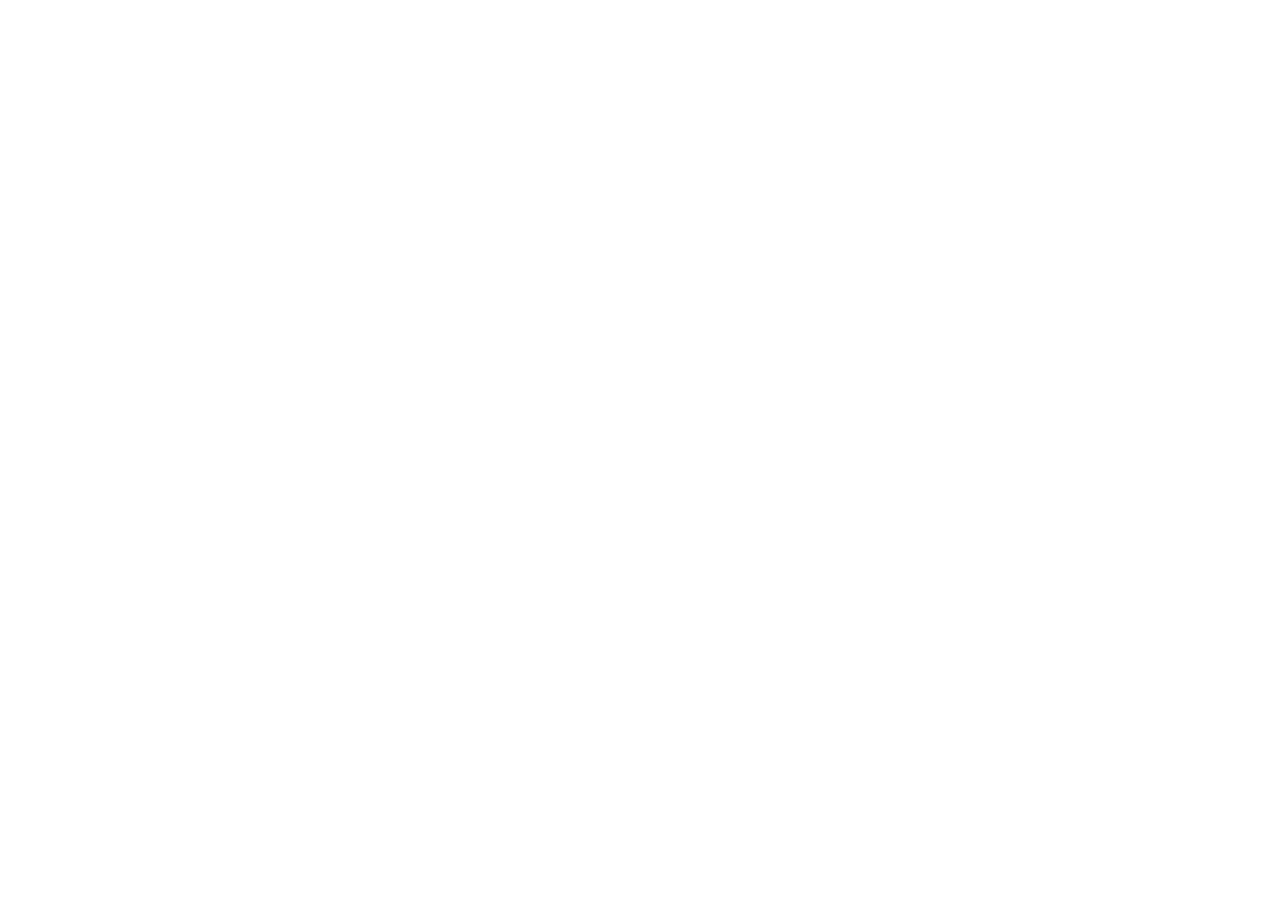
==== index.html @ 60062bba "primeiro commit" ====
<!DOCTYPE html>
<html lang="pt-br">
<head>
    <meta charset="UTF-8">
    <meta name="viewport" content="width=device-width, initial-scale=1.0">
    <title>BlockJump</title>
</head>
<body>
    
</body>
</html>
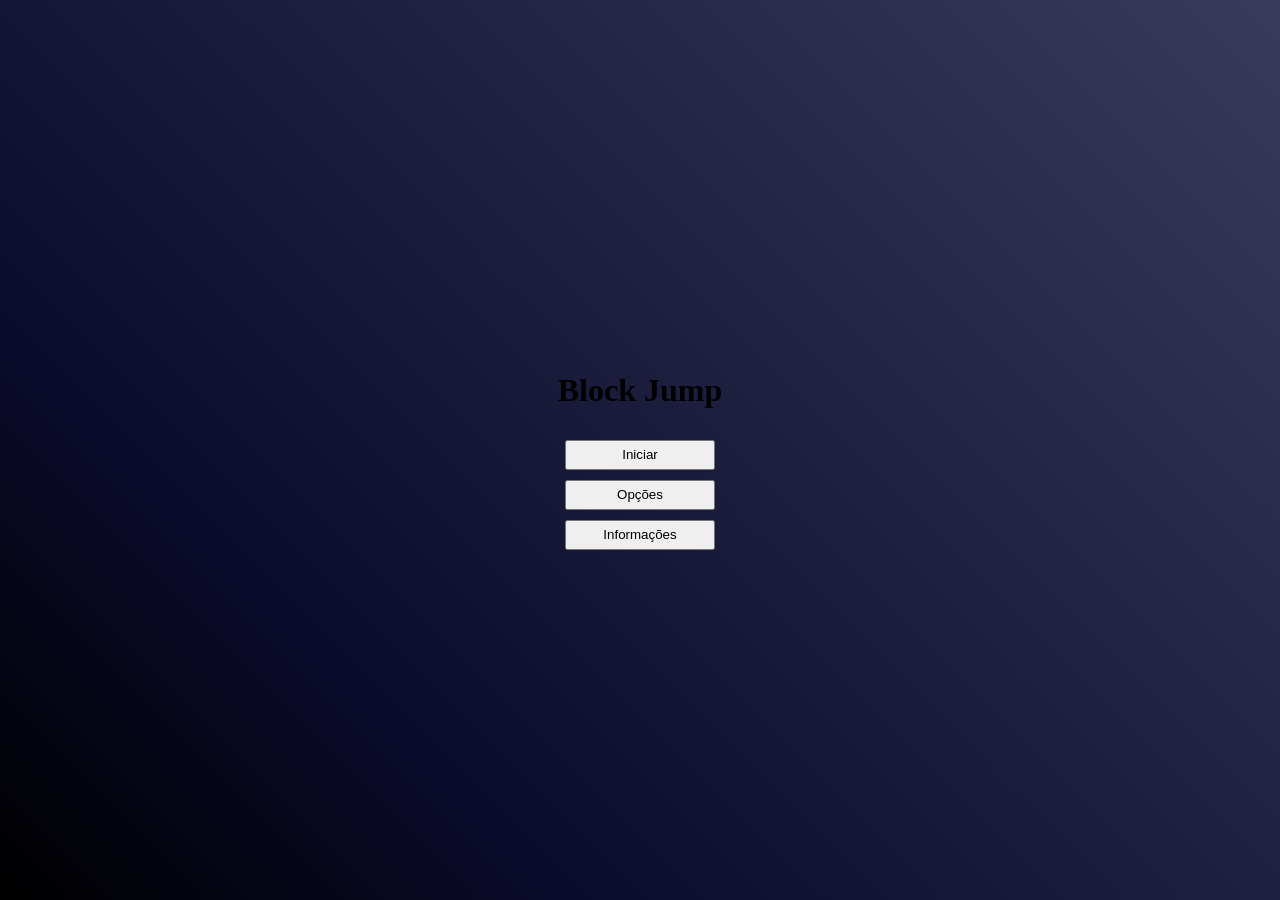
==== commit 057bbe34: "tela inicial" ====
--- a/index.html
+++ b/index.html
@@ -4,8 +4,17 @@
     <meta charset="UTF-8">
     <meta name="viewport" content="width=device-width, initial-scale=1.0">
     <title>BlockJump</title>
+    <link rel="stylesheet" href="style.css">
 </head>
 <body>
-    
+    <div class="menu">
+        <h1>Block Jump</h1>
+        <div class="options">
+            <button>Iniciar</button>
+            <button>Opções</button>
+            <button>Informações</button>
+        </div>
+    </div>
+
 </body>
 </html>
--- a/style.css
+++ b/style.css
@@ -0,0 +1,37 @@
+:root{
+    --angle: 45deg;
+--gradient: #000000, #0A0A2A, #1A1A3A, #2A2A4A, #3A3A5A;
+
+}
+
+
+body{
+    height: 100dvh;
+    margin: 0;
+    padding: 0;
+    box-sizing: border-box;
+    background: linear-gradient(var(--angle), var(--gradient));
+    display: flex;
+    justify-content: center;
+    align-items: center;
+}
+
+menu{
+    display:flex;
+    flex-direction: column;
+    justify-content: center;
+    align-items: center;
+}
+
+.options{
+    display:flex;
+    flex-direction: column;
+    justify-content: center;
+    align-items: center;
+}
+
+.options > button{
+    width: 150px;
+    height: 30px;
+    margin-top: 10px;
+}
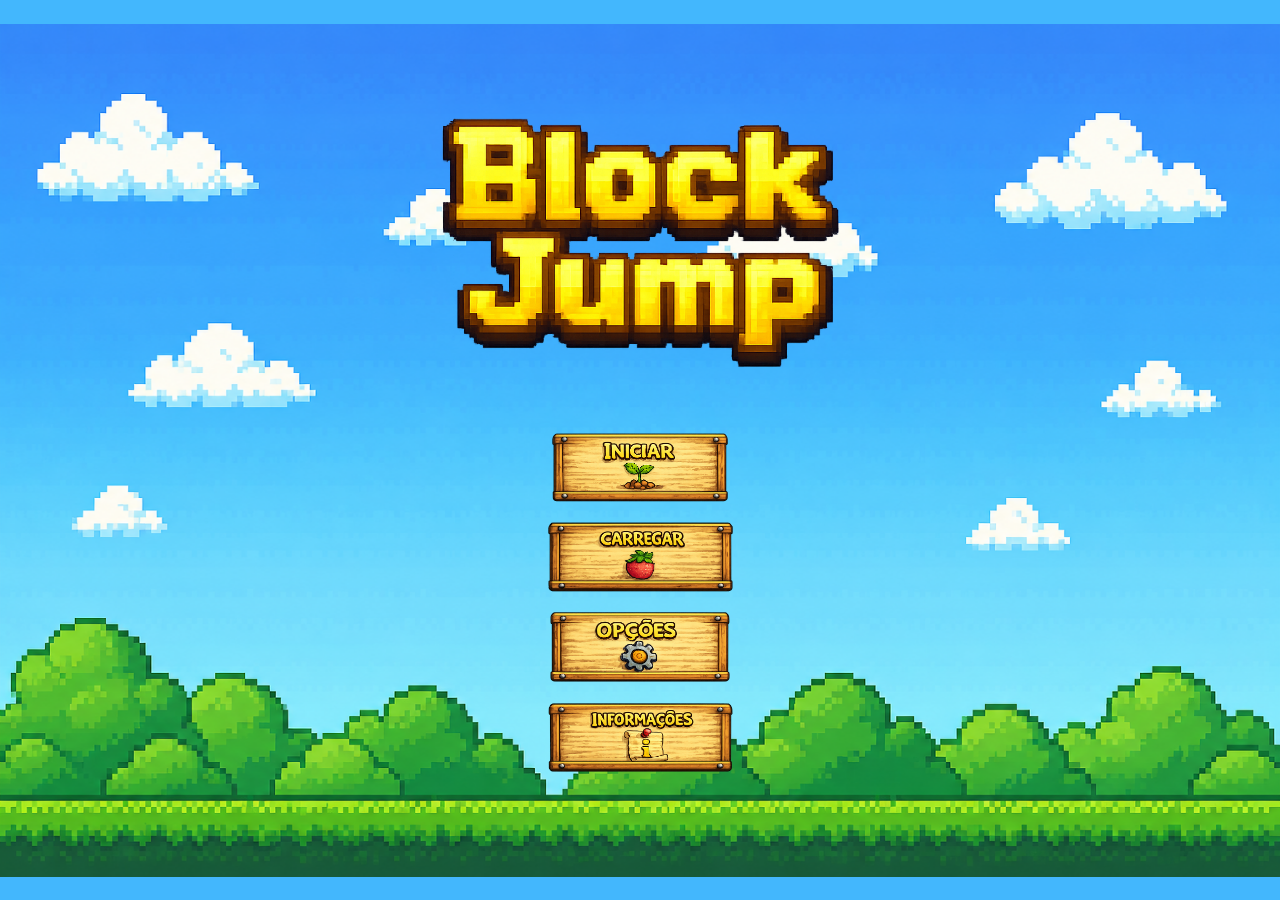
==== commit 8a254341: "menu fieto" ====
--- a/index.html
+++ b/index.html
@@ -1,20 +1,52 @@
 <!DOCTYPE html>
 <html lang="pt-br">
+
 <head>
     <meta charset="UTF-8">
     <meta name="viewport" content="width=device-width, initial-scale=1.0">
     <title>BlockJump</title>
     <link rel="stylesheet" href="style.css">
+
 </head>
+
 <body>
+    <!-- Audio -->
+    <audio id="musica" src="sounds/sound-1-bard.mp3" loop></audio>
+
+    <!-- Menu e Background -->
     <div class="menu">
-        <h1>Block Jump</h1>
+        <img src="assets/titulo.png" alt="Logo do jogo" class="logo">
         <div class="options">
-            <button>Iniciar</button>
-            <button>Opções</button>
-            <button>Informações</button>
+            <button class="btn-imagem-iniciar">Iniciar</button>
+            <button class="btn-imagem-carregar">Carregar</button>
+            <button class="btn-imagem-opcoes">Opções</button>
+            <button class="btn-imagem-informacoes">Informações</button>
         </div>
     </div>
 
+
+
+
+    <!-- Popup de Opções -->
+    <div class="overlay" id="overlay"></div>
+    <div class="popup" id="popup-opcoes">
+        <h2>Opções</h2>
+
+        <div class="popup-item">
+            <label>Volume</label>
+            <input type="range" id="volume" min="0" max="1" step="0.01" value="1">
+        </div>
+
+        <div class="popup-item">
+            <label>Som</label>
+            <button id="btn-mute">🔊 Mutado: Não</button>
+        </div>
+
+        <button class="btn-fechar" id="btn-fechar">Fechar</button>
+    </div>
+
+    <script src="scripts/sound.js"></script>
+
 </body>
+
 </html>
--- a/style.css
+++ b/style.css
@@ -5,22 +5,36 @@
 }
 
 
-body{
+body {
     height: 100dvh;
     margin: 0;
     padding: 0;
     box-sizing: border-box;
-    background: linear-gradient(var(--angle), var(--gradient));
+    background-color: #43B7FD;
     display: flex;
     justify-content: center;
     align-items: center;
+    position: relative; 
 }
 
-menu{
-    display:flex;
-    flex-direction: column;
-    justify-content: center;
-    align-items: center;
+body::before {
+    content: '';
+    position: absolute;
+    inset: 0; 
+    background: url('assets/fundo-menu.png') no-repeat center/contain;
+    z-index: 0; 
+}
+
+
+.menu {
+    position: relative;
+    z-index: 1;
+}
+
+.logo{
+    width: 400px;
+    height: auto;
+    margin-bottom: 50px;
 }
 
 .options{
@@ -30,8 +44,103 @@
     align-items: center;
 }
 
-.options > button{
-    width: 150px;
-    height: 30px;
-    margin-top: 10px;
+.options button{
+    border: none;
+    width: 300px;
+    height: 70px;
+    color: transparent; /* esconde o texto mas mantém acessibilidade */
+    cursor: pointer;
+    margin: 10px 0;
 }
+
+
+.btn-imagem-iniciar {
+    background: url('assets/iniciar.png') no-repeat center/contain;
+}
+.btn-imagem-carregar {
+    background: url('assets/carregar.png') no-repeat center/contain;
+}
+.btn-imagem-opcoes {
+    background: url('assets/opcoes.png') no-repeat center/contain;
+}
+.btn-imagem-informacoes {
+    background: url('assets/informacoes.png') no-repeat center/contain;
+}
+
+.options button:hover {
+    filter: brightness(1.1); 
+    transform: scale(1.05);
+    transition: transform 0.2s ease;
+}
+
+
+
+
+
+
+
+.overlay {
+    display: none;
+    position: fixed;
+    inset: 0;
+    background: rgba(77, 77, 77, 0.342);
+    backdrop-filter: blur(px);
+    z-index: 10;
+}
+
+.popup {
+    display: none;
+    position: fixed;
+    top: 50%;
+    left: 50%;
+    transform: translate(-50%, -50%);
+    background: #1A1A3A;
+    border: 2px solid #4A4A8A;
+    border-radius: 12px;
+    padding: 30px;
+    z-index: 11;
+    color: white;
+    min-width: 300px;
+    text-align: center;
+}
+
+.popup h2 {
+    margin-top: 0;
+}
+
+.popup-item {
+    display: flex;
+    justify-content: space-between;
+    align-items: center;
+    margin: 15px 0;
+    gap: 20px;
+}
+
+.popup-item input[type="range"] {
+    width: 180px;
+    cursor: pointer;
+}
+
+.popup-item button, .btn-fechar {
+    cursor: pointer;
+    background: #2A2A5A;
+    color: white;
+    border: 1px solid #4A4A8A;
+    border-radius: 6px;
+    padding: 6px 12px;
+}
+
+.btn-fechar {
+    margin-top: 20px;
+    width: 100%;
+    padding: 10px;
+}
+
+.popup-item button:hover, .btn-fechar:hover {
+    background: #3A3A7A;
+}
+
+/* quando ativo */
+.overlay.ativo, .popup.ativo {
+    display: block;
+}
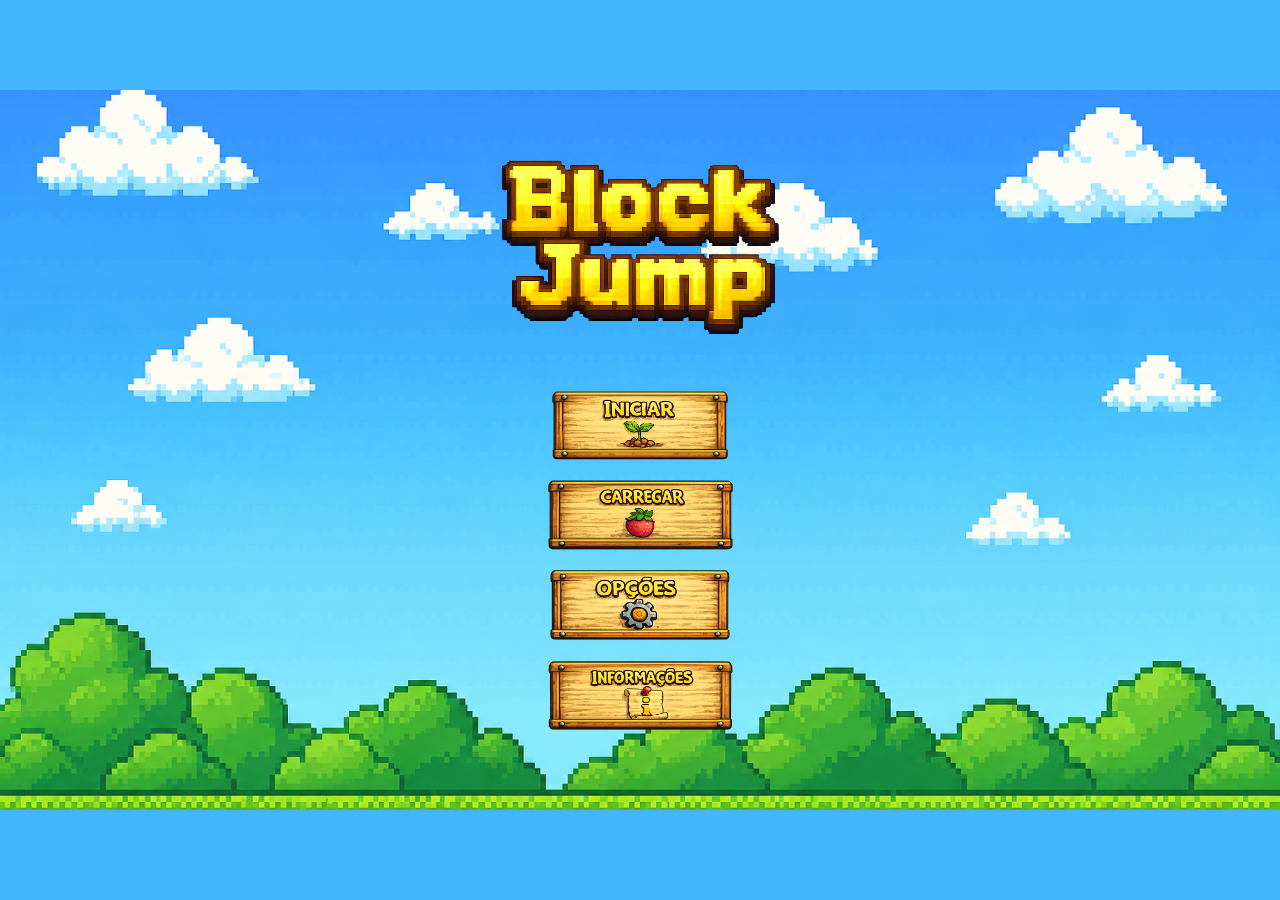
==== commit 661116e2: "tela de fases" ====
--- a/index.html
+++ b/index.html
@@ -5,6 +5,7 @@
     <meta charset="UTF-8">
     <meta name="viewport" content="width=device-width, initial-scale=1.0">
     <title>BlockJump</title>
+    <link rel="icon" href="assets/icon.png" type="image/png">
     <link rel="stylesheet" href="style.css">
 
 </head>
@@ -18,17 +19,19 @@
         <img src="assets/titulo.png" alt="Logo do jogo" class="logo">
         <div class="options">
             <button class="btn-imagem-iniciar">Iniciar</button>
-            <button class="btn-imagem-carregar">Carregar</button>
+            <button class="btn-imagem-carregar" onclick="window.location.href='screens/load/load.html'">Carregar</button>
             <button class="btn-imagem-opcoes">Opções</button>
-            <button class="btn-imagem-informacoes">Informações</button>
+            <button class="btn-imagem-info">Informações</button>
         </div>
     </div>
 
 
 
 
+    <!-- Apenas UM overlay para o jogo todo -->
+    <div class="overlay" id="overlay"></div>
+
     <!-- Popup de Opções -->
-    <div class="overlay" id="overlay"></div>
     <div class="popup" id="popup-opcoes">
         <h2>Opções</h2>
 
@@ -42,10 +45,19 @@
             <button id="btn-mute">🔊 Mutado: Não</button>
         </div>
 
-        <button class="btn-fechar" id="btn-fechar">Fechar</button>
+        <button class="btn-fechar" id="btn-fechar-opcoes">Fechar</button>
     </div>
 
+    <!-- Popup de Informações -->
+    <div class="popup" id="popup-info">
+        <h2>Informações</h2>
+        <button class="btn-fechar" id="btn-fechar-info">Fechar</button>
+    </div>
+
+
+
     <script src="scripts/sound.js"></script>
+    <script src="scripts/info.js"></script>
 
 </body>
 
--- a/style.css
+++ b/style.css
@@ -1,9 +1,7 @@
-:root{
+:root {
     --angle: 45deg;
---gradient: #000000, #0A0A2A, #1A1A3A, #2A2A4A, #3A3A5A;
-
+    --gradient: #000000, #0A0A2A, #1A1A3A, #2A2A4A, #3A3A5A;
 }
-
 
 body {
     height: 100dvh;
@@ -21,51 +19,46 @@
     content: '';
     position: absolute;
     inset: 0; 
-    background: url('assets/fundo-menu.png') no-repeat center/contain;
+    background: url('assets/fase-floresta.png') no-repeat center/contain;
     z-index: 0; 
 }
-
 
 .menu {
     position: relative;
     z-index: 1;
+    width: clamp(250px, 90vw, 500px); 
+    display: flex;
+    flex-direction: column;
+    align-items: center;
 }
 
-.logo{
-    width: 400px;
+.logo {
+    width: clamp(220px, 60vw, 280px);
     height: auto;
-    margin-bottom: 50px;
+    margin-bottom: clamp(20px, 5vh, 50px);
 }
 
-.options{
-    display:flex;
+.options {
+    display: flex;
     flex-direction: column;
     justify-content: center;
     align-items: center;
+    width: 100%;
 }
 
-.options button{
+.options button {
     border: none;
-    width: 300px;
-    height: 70px;
-    color: transparent; /* esconde o texto mas mantém acessibilidade */
+    width: clamp(250px, 80%, 300px);
+    height: clamp(70px, 8vh, 70px);
+    color: transparent; 
     cursor: pointer;
-    margin: 10px 0;
+    margin: clamp(5px, 2vh, 10px) 0;
 }
 
-
-.btn-imagem-iniciar {
-    background: url('assets/iniciar.png') no-repeat center/contain;
-}
-.btn-imagem-carregar {
-    background: url('assets/carregar.png') no-repeat center/contain;
-}
-.btn-imagem-opcoes {
-    background: url('assets/opcoes.png') no-repeat center/contain;
-}
-.btn-imagem-informacoes {
-    background: url('assets/informacoes.png') no-repeat center/contain;
-}
+.btn-imagem-iniciar { background: url('assets/iniciar.png') no-repeat center/contain; }
+.btn-imagem-carregar { background: url('assets/carregar.png') no-repeat center/contain; }
+.btn-imagem-opcoes { background: url('assets/opcoes.png') no-repeat center/contain; }
+.btn-imagem-info { background: url('assets/informacoes.png') no-repeat center/contain; }
 
 .options button:hover {
     filter: brightness(1.1); 
@@ -73,18 +66,12 @@
     transition: transform 0.2s ease;
 }
 
-
-
-
-
-
-
 .overlay {
     display: none;
     position: fixed;
     inset: 0;
     background: rgba(77, 77, 77, 0.342);
-    backdrop-filter: blur(px);
+    backdrop-filter: blur(5px); 
     z-index: 10;
 }
 
@@ -97,11 +84,12 @@
     background: #1A1A3A;
     border: 2px solid #4A4A8A;
     border-radius: 12px;
-    padding: 30px;
+    padding: clamp(15px, 4vw, 30px);
+    width: clamp(280px, 80vw, 400px); 
     z-index: 11;
     color: white;
-    min-width: 300px;
     text-align: center;
+    box-sizing: border-box; 
 }
 
 .popup h2 {
@@ -113,11 +101,11 @@
     justify-content: space-between;
     align-items: center;
     margin: 15px 0;
-    gap: 20px;
+    gap: 10px;
 }
 
 .popup-item input[type="range"] {
-    width: 180px;
+    width: clamp(100px, 40vw, 180px);
     cursor: pointer;
 }
 
